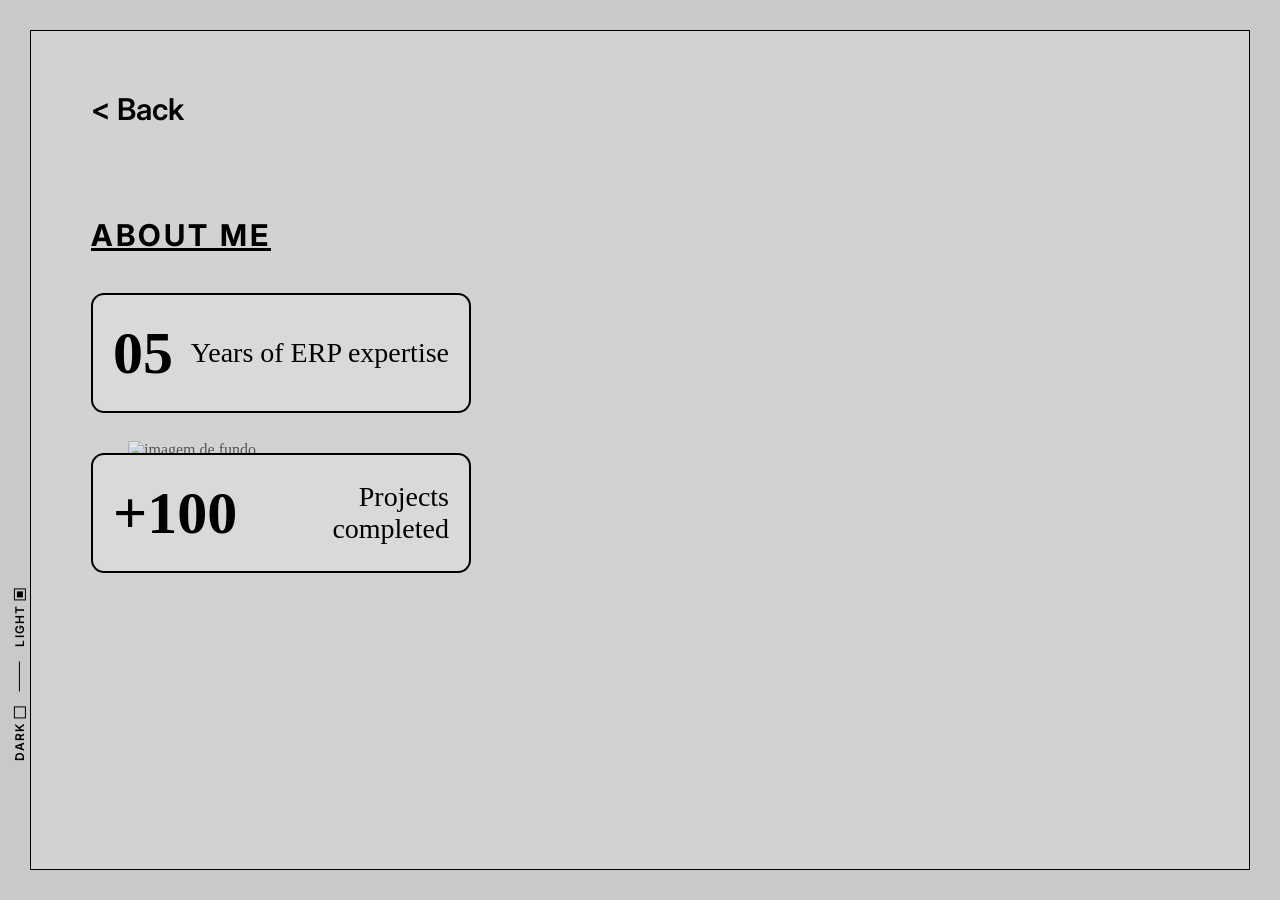
==== info.html @ 148fdce5 "confecção da tela info" ====
<!DOCTYPE html>
<html lang="pt-br">
<head>
    <meta charset="UTF-8">
    <meta name="viewport" content="width=device-width, initial-scale=1.0">
    <title>Ivo Barbosa - Info</title>
    <link rel="stylesheet" href="/style/style.css">
    <link href="https://fonts.googleapis.com/css2?family=Inter:wght@200;400;600&display=swap" rel="stylesheet">
</head>
<body>

    <div class="retangulo-maior">
        <div class="theme-selector">
            <label class="theme-option">
                <span class="label-text">DARK</span>
                <input type="radio" name="theme" value="dark">
                <span class="checkmark"></span>
            </label>
            <div class="divisor-vertical"></div>
            <label class="theme-option">
                <span class="label-text">LIGHT</span>
                <input type="radio" name="theme" value="light" checked>
                <span class="checkmark"></span>
            </label>
        </div>

    <div class="retangulo-menor_info">
    <div class="info-header">
        <a href="index.html" class="btn-back">< Back</a>
    </div>

    <img src="/assets/spray-fundo.png" class="imagem-centro" alt="imagem de fundo">

    <div class="info-container">
    <h1 class="info-title">ABOUT ME</h1>
    <!-- Conteúdo do card N1 -->
    <div class="info-card">
        
        <p class="card-num">05</p>
        
        <div class="card-info-group">
            <p class="card-desc">Years of ERP expertise</p> 
            <!--adicionar imagem corretamente após MVP concluido
            <img src="/assets/grafico linha_barras aba info 1.png" alt="linha decorativa" class="grafico-linha"> 
            -->
        </div>
    </div>
    <!-- Conteúdo do card N2 -->
    <div class="info-card">
        
        <p class="card-num">+100</p>
        
        <div class="card-info-group">
            <p class="card-desc">Projects completed</p> 
            <!--adicionar imagem corretamente após MVP concluido
            <img src="/assets/grafico linha_barras aba info 2.png" alt="linha decorativa" class="grafico-linha"> 
            -->
        </div>
    </div>
</div>

    <script src="script.js"></script>
</body>
</html>
---- style/style.css ----
* {
    margin: 0;
    padding: 0;
    box-sizing: border-box;
}
html, body {
    height: 100%;
    width: 100%;
    overflow: hidden; /* Evita barras de rolagem se não houver conteúdo extra */
}

.retangulo-maior {
background-color: #C9C9C9;
width: 100vw;  /* 100% da largura da tela */
height: 100vh; /* 100% da altura da tela */
    
padding: 30px; /* Margem interna para o retângulo menor aparecer */
display: flex;
}

.theme-selector {
    position: absolute;
    left: -67px; /* Ajuste fino conforme o tamanho da fonte */
    top: 75%;
    transform: translateY(-50%) rotate(-90deg);
    display: flex;
    align-items: center;
    gap: 15px;
    z-index: 10;
}
.theme-option {
    display: flex;
    align-items: center;
    gap: 4px;
    cursor: pointer;
    font-family: 'Inter', sans-serif;
    font-weight: 600;
    font-size: 12px;
    letter-spacing: 0.1em;
}

/* Esconde o rádio padrão e estiliza o customizado */
.theme-option input {
    display: none;
}

.checkmark {
    width: 12px;
    height: 12px;
    border: 1px solid #000;
    display: inline-block;
    position: relative;
}
/* O "X" ou preenchimento quando selecionado */
.theme-option input:checked + .checkmark::after {
    content: '';
    position: absolute;
    width: 6px;
    height: 6px;
    background: #000;
    top: 2px;
    left: 2px;
}

.divisor-vertical {
    width: 30px;
    height: 1px;
    background-color: #000;
}

.label-text {
    user-select: none;
}
.retangulo-menor {
  background-color: #D2D2D2;
  border: 1px solid #000000;
  width: 100%;
  height: 100%;
  display: flex;
  flex-direction: column;
  justify-content: space-between; /* Empurra o "Sobre" para o rodapé */
  padding: 60px;
}
.imagem-centro {
    position: absolute;
    top: 50%;
    left: 50%;
    transform: translate(-50%, -50%); /* Centralização perfeita */
    /* Exemplo A: Ocupar 60% da LARGURA da tela (ideal para imagens horizontais) */
    width: 80vw; 
    
    /* Exemplo B: Ocupar 60% da ALTURA da tela (ideal para imagens verticais) */
    /* height: 60vh; width: auto; */ 
    
    /* Garante que a imagem não distorça */
    height: auto; 
    
    /* Evita que a imagem "atropele" o texto em telas pequenas */
    max-width: 90%; 
    max-height: 70%; 
    
    z-index: 1; /* Mantém a imagem acima do fundo */
}

.nome {
font-family: 'Inter';
font-weight: 200;
font-size: clamp(40px, 8vw, 65px);
letter-spacing: 0.1em;
color: #000000;
margin-bottom: 0.01em;
}

.titulo {
font-family: 'Inter';
font-weight: 400;
font-size: clamp(18px, 3vw, 26px); /* Fonte responsiva */
letter-spacing: 0.1em;
color: #666666;
}

.menu {
display: flex;
flex-direction: column;
gap: 15px;             /* Espaço entre os links */
margin-bottom: 20px;
font-family: 'Inter';
font-style: normal;
font-weight: 600;
font-size: 30px;
line-height: 50px;
/* or 167% */
letter-spacing: 0.1em;
color: #000000;
}
.menu a {
    font-family: 'Inter';
    font-weight: 600;
    font-size: 30px;
    color: black;
    text-decoration: none;
    letter-spacing: 0.1em;
    transition: 0.2s;
}
.menu a:hover {
    opacity: 0.6;
    padding-left: 10px;
}
.sobre {
    font-family: 'Inter';
    font-weight: 400;
    font-size: 20px;
    line-height: 1.5;
    letter-spacing: 0.1em;
    color: #333;
    max-width: 600px;
    align-self: flex-end; /* Alinha à esquerda, ou use flex-end para a direita */
}


/* Estilos para o modo escuro */
body.dark-mode  .retangulo-maior .retangulo-menor{
    background-color: #000000;
}
body.dark-mode  .retangulo-maior {
    background-color: #1A1919;
}
body.dark-mode  .retangulo-menor{
    background-color: #1f1f1f;
    color: #dad8d8;
    border: 1px solid #ffffff;
}

body.dark-mode .nome, body.dark-mode .menu a, body.dark-mode .sobre {
    color: #dad8d8;
}

body.dark-mode .titulo {
    color: #dad8d8;
}

body.dark-mode .theme-option input:checked + .checkmark::after {
    background: #fff;
}
body.dark-mode .imagem-centro {
    /* Inverte as cores (preto vira branco) */
    filter: invert(1); 
    
    /* Opcional: Se a imagem ficar muito "brilhante",
       você pode diminuir um pouco a opacidade */
    /* opacity: 0.8; */
}
body.dark-mode .theme-selector .label-text{
    color: #dad8d8;
}
/* link tree dark mode */
body.dark-mode .contact-modal {
    background-color: #1f1f1f;
    border: 1px solid #ffffff;
}
body.dark-mode .contact-title {
    color: #dad8d8;
}   
body.dark-mode .divisor-horizontal {
    background-color: #333;
    border: 1px solid #fff;
}
body.dark-mode .divisor-horizontal a {
    color: #dad8d8;
}
body.dark-mode .divisor-horizontal:hover {
    background-color: #fff;
}
body.dark-mode .divisor-horizontal:hover a {
    color: #000;
}
body.dark-mode .btn-fechar {
    color: #dad8d8;
}
body.dark-mode .theme-option input:checked + .checkmark::after {
    background: #fff;
}
body.dark-mode .theme-selector .label-text {
    color: #dad8d8;
}
/* Responsividade para telas menores */
@media (max-width: 768px) {
    .retangulo-menor {
        padding: 30px;
    }
    .menu {
        font-size: 20px;
        line-height: 30px;
    }
    .sobre {
        font-size: 16px;
    }
}
/* Inicio Link Tree */
.contact-overlay {
    position: fixed;
    top: 0;
    left: 0;
    width: 100vw;
    height: 100vh;
    background-color: rgba(0, 0, 0, 0.7);
    display: none; 
    justify-content: center;
    align-items: center;
    z-index: 9999;
}

.contact-modal {
    background-color: #b9b7b7;
    border: 1px solid #000;
    padding: 50px 40px;
    width: 90%;
    max-width: 500px;
    position: relative;
}

.contact-title {
    font-family: 'Inter';
    font-weight: 200;
    font-size: 40px;
    text-align: center;
    letter-spacing: 0.1em;
    margin-bottom: 40px;
    color: #000;
    text-shadow: 0px 4px 4px rgba(0, 0, 0, 0.25);
    text-decoration-line: underline;

}

.divisor-horizontal {
    background-color: #C9C9C9;
    border: 1px solid #000;
    margin-bottom: 12px;
    display: flex;
    transition: 0.2s;
    
}

.divisor-horizontal:hover {
    background-color: #000;
}

.divisor-horizontal a {
    text-decoration: none;
    color: #000;
    font-weight: 600;
    font-family: 'Inter';
    font-size: 18px;
    display: flex;
    align-items: center; 
    justify-content: center;
    width: 100%; 
    height: 100%;
    padding: 15px 20px; 
}
.divisor-horizontal:hover a {
    color: #fff;
}


.btn-fechar {
    position: absolute;
    top: 15px;
    right: 20px;
    background: none;
    border: none;
    font-family: 'Inter';
    font-weight: 600;
    cursor: pointer;
}
/* Estilos específicos para a página Info*/
.btn-back {
    text-decoration: none;
    color: #000;
    font-family: 'Inter';
    font-weight: 600;
    font-size: 30px;
}
/* Garante que o retângulo menor seja a base de tudo */
.retangulo-menor_info {
    background-color: #D2D2D2;
    border: 1px solid #000000;
    width: 100%;
    height: 100%;
    display: flex;
    flex-direction: column;
    /* Mude de space-between para flex-start */
    justify-content: flex-start; 
    padding: 60px;
    position: relative;
    overflow: hidden; /* Evita que a imagem ultrapasse os limites do retângulo */
}

/* A imagem continua centralizada e ao fundo */
.imagem-centro {
    position: absolute;
    top: 50%;
    left: 50%;
    transform: translate(-50%, -50%);
    z-index: 1; /* Fica atrás do texto */
    opacity: 0.6; /* Ajuste se quiser mais sutil */
    pointer-events: none; /* Evita que a imagem atrapalhe cliques */
}

/* Container de conteúdo que "flutua" sobre a imagem */
.info-container {
    position: relative;
    z-index: 2;
    display: flex;
    flex-direction: column;
    /* Remova o space-between para o card não fugir para o rodapé */
    justify-content: flex-start; 
    height: 100%;
}

.info-title {
    margin-top: 10vh; /* Ajuste aqui para subir/descer o título */
    font-family: 'Inter';
    font-weight: 700;
    font-size: 30px;
    text-decoration: underline;
    letter-spacing: 0.1em;
    color: #000;
}

.info-card {
    /*primeiro retangulo para o numero e o grafico*/
    box-sizing: border-box;
    width: 380px;  
    height: 120px; 
    background: #D9D9D9;
    border: 2px solid #000000;
    border-radius: 13px;
    padding: 10px 20px;
    margin-top: 40px; 

    display: flex;
    justify-content: space-between;
    align-items: center;
}

/* Container do lado direito */
.card-info-group {
    display: flex;
    flex-direction: column;
    align-items: flex-end;
    justify-content: center;
    /* Controla a proximidade total entre imagem e texto */
    gap: 2px; 
}

.card-num { 
    font-size: 60px; 
    font-weight: 600; 
    line-height: 1; /* Garante que o número não crie espaços fantasmas */
}

.grafico-linha {
    width: auto;      /* Mantém a proporção */
    max-height: 60px; /* Garante que a imagem não "vaze" do retângulo de 108px */
}

.card-desc { 
    font-size: 28px; 
    text-align: right; /* Alinha o texto à direita para casar com o grupo */
}
/* Modo Escuro info*/
body.dark-mode .info-title, 
body.dark-mode .info-card {
    color: #dad8d8;
    border-color: #ffffff;
}
body.dark-mode .imagem-centro {
    filter: invert(1);
}
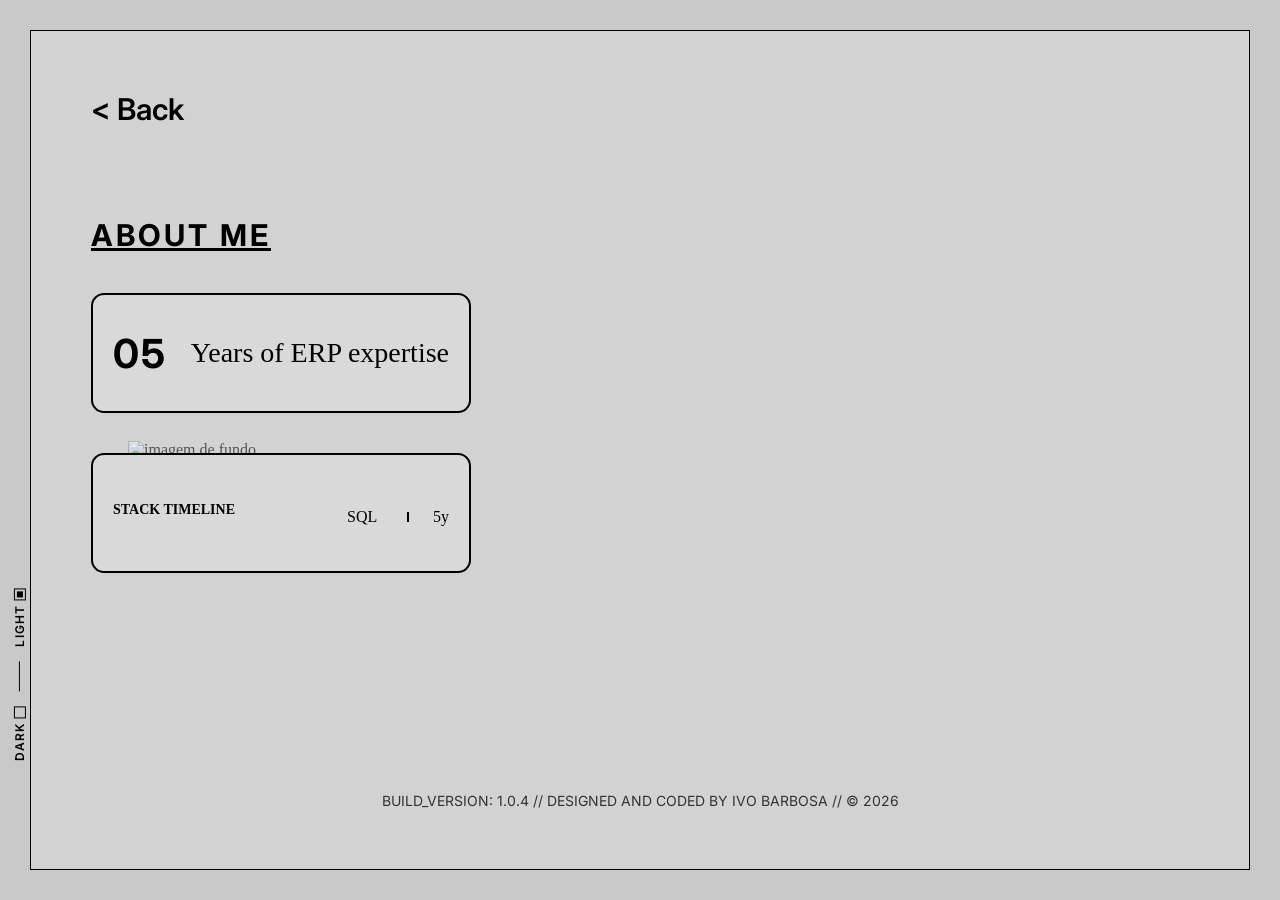
==== commit 4b6a827a: "Confecção info 1.2 card 2" ====
--- a/info.html
+++ b/info.html
@@ -31,7 +31,7 @@
 
     <img src="/assets/spray-fundo.png" class="imagem-centro" alt="imagem de fundo">
 
-    <div class="info-container">
+    <div class="info-container-linha1">
     <h1 class="info-title">ABOUT ME</h1>
     <!-- Conteúdo do card N1 -->
     <div class="info-card">
@@ -47,17 +47,22 @@
     </div>
     <!-- Conteúdo do card N2 -->
     <div class="info-card">
-        
-        <p class="card-num">+100</p>
-        
-        <div class="card-info-group">
-            <p class="card-desc">Projects completed</p> 
-            <!--adicionar imagem corretamente após MVP concluido
-            <img src="/assets/grafico linha_barras aba info 2.png" alt="linha decorativa" class="grafico-linha"> 
-            -->
+    <p class="stack-timeline">STACK TIMELINE</p>
+
+    <div class="stack-item">
+        <span class="stack-label">SQL</span>
+
+        <div class="bar">
+            <div class="fill" style="width: 80%;"></div>
         </div>
+
+        <span class="stack-years">5y</span>
     </div>
 </div>
+</div>
+    <footer class="info-footer">
+        <p>BUILD_VERSION: 1.0.4 // DESIGNED AND CODED BY IVO BARBOSA // © 2026</p>
+    </footer>
 
     <script src="script.js"></script>
 </body>
--- a/style/style.css
+++ b/style/style.css
@@ -312,8 +312,9 @@
     font-family: 'Inter';
     font-weight: 600;
     cursor: pointer;
-}
-/* Estilos específicos para a página Info*/
+
+}
+/* página Info*/
 .btn-back {
     text-decoration: none;
     color: #000;
@@ -348,14 +349,16 @@
 }
 
 /* Container de conteúdo que "flutua" sobre a imagem */
-.info-container {
+.info-container-linha1 {
     position: relative;
     z-index: 2;
     display: flex;
     flex-direction: column;
-    /* Remova o space-between para o card não fugir para o rodapé */
+    display: block;
+    width: 100%;
     justify-content: flex-start; 
     height: 100%;
+    vertical-align: top;
 }
 
 .info-title {
@@ -383,6 +386,13 @@
     justify-content: space-between;
     align-items: center;
 }
+.card-num {
+    font-family: 'Inter';
+    font-weight: 700;
+    font-size: 40px;
+    letter-spacing: 0.05em;
+    color: #000000;
+}
 
 /* Container do lado direito */
 .card-info-group {
@@ -394,12 +404,6 @@
     gap: 2px; 
 }
 
-.card-num { 
-    font-size: 60px; 
-    font-weight: 600; 
-    line-height: 1; /* Garante que o número não crie espaços fantasmas */
-}
-
 .grafico-linha {
     width: auto;      /* Mantém a proporção */
     max-height: 60px; /* Garante que a imagem não "vaze" do retângulo de 108px */
@@ -409,6 +413,57 @@
     font-size: 28px; 
     text-align: right; /* Alinha o texto à direita para casar com o grupo */
 }
+.dashboard-grid {
+    display: grid;
+    grid-template-columns: repeat(auto-fit, minmax(250px, 1fr));
+    gap: 20px;
+}
+.dash-card {
+    width: 100%;
+}
+/* Estilos para o segundo card (Stack Timeline) */
+.stack-item {
+    display: grid;
+    grid-template-columns: auto 1fr auto;
+    align-items: center;
+    gap: 10px;
+    margin-top: 8px;
+}
+.stack-timeline {
+    font-weight: 700;
+    font-size: 14px;
+    margin: 0;          /* remove espaçamento padrão */
+    margin-bottom: 6px; /* controla distância da barra */
+}
+.stack-label {
+    min-width: 50px;
+}
+
+.stack-years {
+    min-width: 30px;
+    text-align: right;
+}
+
+.bar {
+    height: 10px;
+    background: #ddd;
+    border: 1px solid #000;
+    position: relative;
+}
+
+.fill {
+    height: 100%;
+    background: #000;
+}
+/* Estilos para o rodapé */
+.info-footer {
+    text-align: center;
+    padding: 0px 0;
+    font-family: 'Inter';
+    font-weight: 400;
+    font-size: 14px;
+    color: #333;
+}
 /* Modo Escuro info*/
 body.dark-mode .info-title, 
 body.dark-mode .info-card {
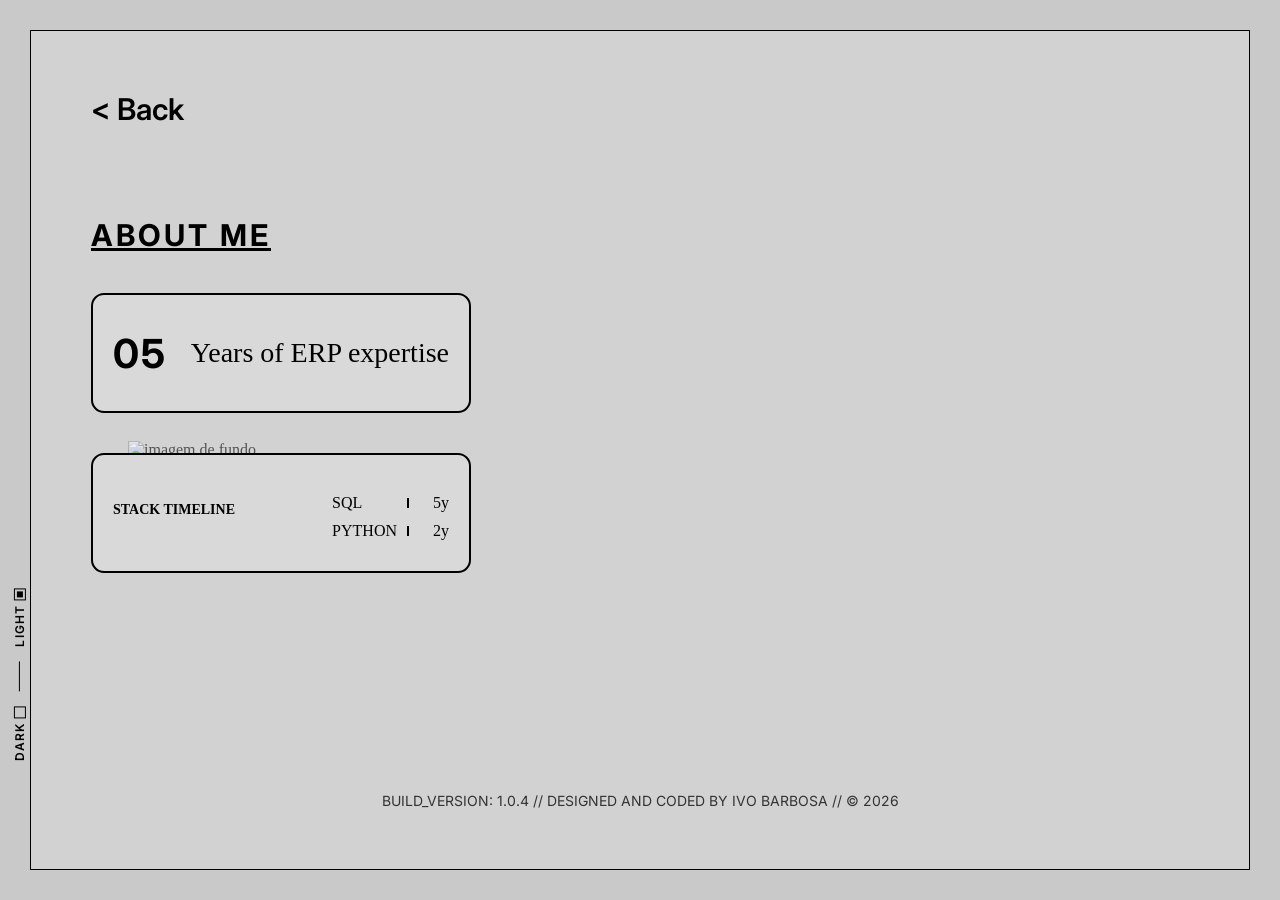
==== commit d395c204: "Confecção info 1.2.1 card 2" ====
--- a/info.html
+++ b/info.html
@@ -57,9 +57,19 @@
         </div>
 
         <span class="stack-years">5y</span>
+
+        <span class="stack-label">PYTHON</span>
+
+        <div class="bar">
+            <div class="fill" style="width: 35%;"></div>
+        </div>
+
+        <span class="stack-years">2y</span>
     </div>
 </div>
+
 </div>
+
     <footer class="info-footer">
         <p>BUILD_VERSION: 1.0.4 // DESIGNED AND CODED BY IVO BARBOSA // © 2026</p>
     </footer>
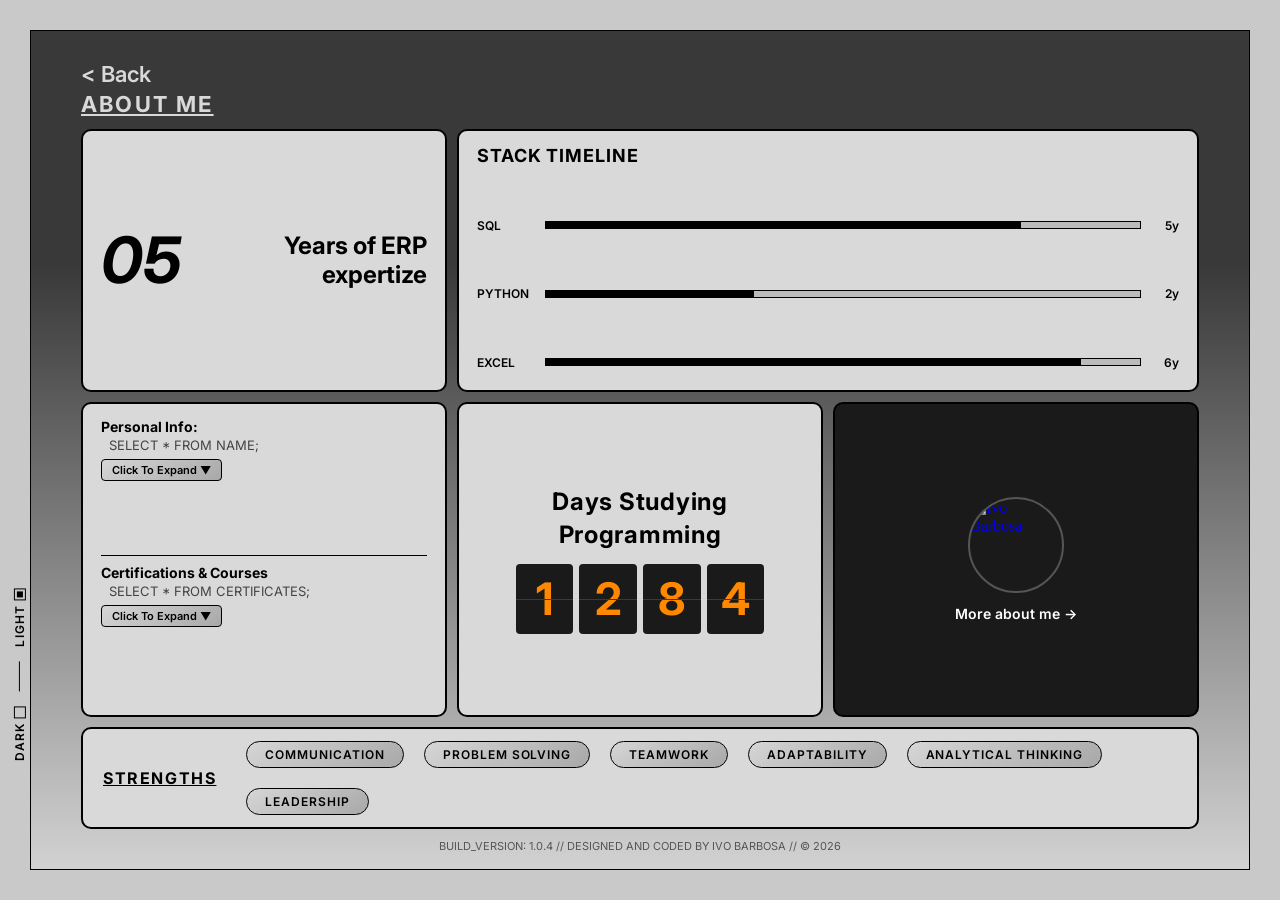
==== commit 0dd8455d: "com exceção ao apontamentos dos projetos em demos em project.html para concluir o mvp falta apenas a" ====
--- a/info.html
+++ b/info.html
@@ -5,7 +5,7 @@
     <meta name="viewport" content="width=device-width, initial-scale=1.0">
     <title>Ivo Barbosa - Info</title>
     <link rel="stylesheet" href="/style/style.css">
-    <link href="https://fonts.googleapis.com/css2?family=Inter:wght@200;400;600&display=swap" rel="stylesheet">
+    <link href="https://fonts.googleapis.com/css2?family=Inter:wght@200;400;600;700&display=swap" rel="stylesheet">
 </head>
 <body>
 
@@ -24,57 +24,120 @@
             </label>
         </div>
 
-    <div class="retangulo-menor_info">
-    <div class="info-header">
-        <a href="index.html" class="btn-back">< Back</a>
-    </div>
+        <div class="retangulo-menor_info">
 
-    <img src="/assets/spray-fundo.png" class="imagem-centro" alt="imagem de fundo">
+            <img src="/assets/spray-fundo.png" class="imagem-centro" alt="imagem de fundo">
 
-    <div class="info-container-linha1">
-    <h1 class="info-title">ABOUT ME</h1>
-    <!-- Conteúdo do card N1 -->
-    <div class="info-card">
-        
-        <p class="card-num">05</p>
-        
-        <div class="card-info-group">
-            <p class="card-desc">Years of ERP expertise</p> 
-            <!--adicionar imagem corretamente após MVP concluido
-            <img src="/assets/grafico linha_barras aba info 1.png" alt="linha decorativa" class="grafico-linha"> 
-            -->
+            <div class="info-content">
+
+                <a href="index.html" class="btn-back">&lt; Back</a>
+                <h1 class="info-title">ABOUT ME</h1>
+
+                <div class="info-grid">
+
+                    <!-- Card 1: ERP Experience -->
+                    <div class="info-card card-erp">
+                        <p class="card-num">05</p>
+                        <div class="card-info-group">
+                            <p class="card-desc">Years of ERP<br>expertize</p>
+                        </div>
+                    </div>
+
+                    <!-- Card 2: Stack Timeline -->
+                    <div class="info-card card-stack">
+                        <p class="stack-timeline">STACK TIMELINE</p>
+                        <div class="stack-row">
+                            <span class="stack-label">SQL</span>
+                            <div class="bar"><div class="fill" style="width: 80%;"></div></div>
+                            <span class="stack-years">5y</span>
+                        </div>
+                        <div class="stack-row">
+                            <span class="stack-label">PYTHON</span>
+                            <div class="bar"><div class="fill" style="width: 35%;"></div></div>
+                            <span class="stack-years">2y</span>
+                        </div>
+                        <div class="stack-row">
+                            <span class="stack-label">EXCEL</span>
+                            <div class="bar"><div class="fill" style="width: 90%;"></div></div>
+                            <span class="stack-years">6y</span>
+                        </div>
+                    </div>
+
+                    <!-- Card 3: Personal Info + Certifications -->
+                    <div class="info-card card-personal">
+                        <div class="personal-section">
+                            <p class="personal-label"><strong>Personal Info:</strong></p>
+                            <p class="sql-query">SELECT * FROM NAME;</p>
+                            <button class="btn-expand" onclick="togglePersonal()">Click To Expand &#9660;</button>
+                            <div class="personal-details" id="personal-details" style="display:none;">
+                                <p>Name: Ivo Barbosa</p>
+                                <p>Location: Rio de Janeiro, BR</p>
+                                <p>Education: Associate Degree in Software and Development</p>
+                            </div>
+                        </div>
+                        <div class="cert-section">
+                            <p class="personal-label"><strong>Certifications &amp; Courses</strong></p>
+                            <p class="sql-query">SELECT * FROM CERTIFICATES;</p>
+                            <button class="btn-expand" onclick="toggleCertificates()">Click To Expand &#9660;</button>
+                        </div>
+                    </div>
+
+                    <!-- Card 4: Days studying -->
+                    <div class="info-card card-days">
+                        <p class="days-label">Days Studying<br>Programming</p>
+                        <div class="flip-counter" id="days-counter">
+                            <span class="flip-digit">1</span>
+                            <span class="flip-digit">0</span>
+                            <span class="flip-digit">3</span>
+                            <span class="flip-digit">1</span>
+                        </div>
+                    </div>
+
+                    <!-- Card 5: More about me -->
+                    <a href="/assets/CV-IVO-2026.PDF" target="_blank" class="info-card card-photo">
+                        <img src="/assets/imagem-ivo-redonda.jpg" alt="Ivo Barbosa" class="profile-photo">
+                        <span class="more-about-link">More about me &#8594;</span>
+                    </a>
+
+                    <!-- Card 6: Strengths -->
+                    <div class="info-card card-strengths">
+                        <p class="strengths-title">STRENGTHS</p>
+                        <div class="strengths-tags">
+                            <span class="tag">COMMUNICATION</span>
+                            <span class="tag">PROBLEM SOLVING</span>
+                            <span class="tag">TEAMWORK</span>
+                            <span class="tag">ADAPTABILITY</span>
+                            <span class="tag">ANALYTICAL THINKING</span>
+                            <span class="tag">LEADERSHIP</span>
+                        </div>
+                    </div>
+
+                </div>
+            </div>
+
+            <footer class="info-footer">
+                <p>BUILD_VERSION: 1.0.4 // DESIGNED AND CODED BY IVO BARBOSA // &copy; 2026</p>
+            </footer>
+
         </div>
     </div>
-    <!-- Conteúdo do card N2 -->
-    <div class="info-card">
-    <p class="stack-timeline">STACK TIMELINE</p>
-
-    <div class="stack-item">
-        <span class="stack-label">SQL</span>
-
-        <div class="bar">
-            <div class="fill" style="width: 80%;"></div>
+    <!--toggle certifications-->
+    <div id="cert-overlay" class="contact-overlay">
+        <div class="contact-modal">
+            <button class="btn-fechar" onclick="toggleCertificates()">FECHAR [X]</button>
+            <div class="contact-content">
+                <h2 class="contact-title">CERTIFICATIONS</h2>
+                <div class="links-lista">
+                    <div class="divisor-horizontal"><a href="#">Professional Scrum Master I (PSM I)</a></div>
+                    <div class="divisor-horizontal"><a href="#">Data Science / Data Analysis Certification</a></div>
+                    <div class="divisor-horizontal"><a href="#">SQL (SQL Server / MySQL / Firebird)</a></div>
+                    <div class="divisor-horizontal"><a href="#">Python for Data Analysis</a></div>
+                    <div class="divisor-horizontal"><a href="#">Power BI</a></div>
+                </div>
+            </div>
         </div>
-
-        <span class="stack-years">5y</span>
-
-        <span class="stack-label">PYTHON</span>
-
-        <div class="bar">
-            <div class="fill" style="width: 35%;"></div>
-        </div>
-
-        <span class="stack-years">2y</span>
     </div>
-</div>
-
-</div>
-
-    <footer class="info-footer">
-        <p>BUILD_VERSION: 1.0.4 // DESIGNED AND CODED BY IVO BARBOSA // © 2026</p>
-    </footer>
 
     <script src="script.js"></script>
 </body>
 </html>
-
--- a/style/style.css
+++ b/style/style.css
@@ -149,12 +149,14 @@
 .sobre {
     font-family: 'Inter';
     font-weight: 400;
-    font-size: 20px;
+    font-size: clamp(13px, 1.4vw, 15px);
     line-height: 1.5;
     letter-spacing: 0.1em;
     color: #333;
-    max-width: 600px;
-    align-self: flex-end; /* Alinha à esquerda, ou use flex-end para a direita */
+    max-width: min(600px, 100%);
+    align-self: flex-end;
+    overflow-wrap: break-word;
+    word-break: break-word;
 }
 
 
@@ -314,162 +316,596 @@
     cursor: pointer;
 
 }
-/* página Info*/
+/* === INFO PAGE === */
+
+.retangulo-menor_info {
+    background-color: #D2D2D2;background: linear-gradient(180deg, #393939 27.97%, #D2D2D2 100%);
+    border: 1px solid #000;
+    width: 100%;
+    height: 100%;
+    display: flex;
+    flex-direction: column;
+    padding: 30px 50px 16px;
+    position: relative;
+    overflow: hidden;
+}
+
+.info-content {
+    position: relative;
+    z-index: 2;
+    display: flex;
+    flex-direction: column;
+    flex: 1;
+    min-height: 0;
+}
+
 .btn-back {
     text-decoration: none;
-    color: #000;
-    font-family: 'Inter';
-    font-weight: 600;
-    font-size: 30px;
-}
-/* Garante que o retângulo menor seja a base de tudo */
-.retangulo-menor_info {
-    background-color: #D2D2D2;
-    border: 1px solid #000000;
-    width: 100%;
-    height: 100%;
-    display: flex;
-    flex-direction: column;
-    /* Mude de space-between para flex-start */
-    justify-content: flex-start; 
-    padding: 60px;
-    position: relative;
-    overflow: hidden; /* Evita que a imagem ultrapasse os limites do retângulo */
-}
-
-/* A imagem continua centralizada e ao fundo */
-.imagem-centro {
-    position: absolute;
-    top: 50%;
-    left: 50%;
-    transform: translate(-50%, -50%);
-    z-index: 1; /* Fica atrás do texto */
-    opacity: 0.6; /* Ajuste se quiser mais sutil */
-    pointer-events: none; /* Evita que a imagem atrapalhe cliques */
-}
-
-/* Container de conteúdo que "flutua" sobre a imagem */
-.info-container-linha1 {
-    position: relative;
-    z-index: 2;
-    display: flex;
-    flex-direction: column;
-    display: block;
-    width: 100%;
-    justify-content: flex-start; 
-    height: 100%;
-    vertical-align: top;
+    color: #D9D9D9;
+    font-family: 'Inter';
+    font-weight: 600;
+    font-size: 22px;
+    margin-bottom: 4px;
+    display: inline-block;
 }
 
 .info-title {
-    margin-top: 10vh; /* Ajuste aqui para subir/descer o título */
     font-family: 'Inter';
     font-weight: 700;
-    font-size: 30px;
+    font-size: 22px;
     text-decoration: underline;
     letter-spacing: 0.1em;
+    color: #D9D9D9;
+    margin-bottom: 12px;
+}
+
+/* Grid principal */
+.info-grid {
+    display: grid;
+    grid-template-columns: repeat(3, 1fr);
+    grid-template-rows: 1fr 1.2fr auto;
+    gap: 10px;
+    grid-template-areas:
+        "erp stack stack"
+        "personal days photo"
+        "strengths strengths strengths";
+    flex: 1;
+    min-height: 0;
+}
+
+.info-card {
+    background: #D9D9D9;
+    border: 2px solid #000;
+    border-radius: 10px;
+    padding: 14px 18px;
+    box-sizing: border-box;
+    overflow: hidden;
+}
+
+/* Atribuição de áreas */
+.card-erp {
+    grid-area: erp;
+    display: flex;
+    align-items: center;
+    justify-content: space-between;
+    gap: 10px;
+}
+.card-stack {
+    grid-area: stack;
+    display: flex;
+    flex-direction: column;
+    justify-content: space-between;
+}
+.card-personal {
+    grid-area: personal;
+    display: flex;
+    flex-direction: column;
+    justify-content: space-between;
+}
+.card-days {
+    grid-area: days;
+    display: flex;
+    flex-direction: column;
+    align-items: center;
+    justify-content: center;
+    gap: 12px;
+}
+.card-photo {
+    grid-area: photo;
+    background: #1a1a1a;
+    display: flex;
+    flex-direction: column;
+    align-items: center;
+    justify-content: center;
+    gap: 12px;
+    cursor: pointer;
+    transition: border-color 0.2s, box-shadow 0.2s;
+    text-decoration: none;
+}
+.card-photo:hover {
+    border-color: #ff8800;
+    box-shadow: 0 0 12px #ff8800;
+}
+.card-strengths {
+    grid-area: strengths;
+    display: flex;
+    align-items: center;
+    gap: 30px;
+    padding: 12px 20px;
+}
+
+/* Card ERP */
+.card-num {
+    font-family: 'Inter';
+    font-weight: 700;
+    font-style: italic;
+    font-size: clamp(36px, 5vw, 74px);
     color: #000;
-}
-
-.info-card {
-    /*primeiro retangulo para o numero e o grafico*/
-    box-sizing: border-box;
-    width: 380px;  
-    height: 120px; 
-    background: #D9D9D9;
-    border: 2px solid #000000;
-    border-radius: 13px;
-    padding: 10px 20px;
-    margin-top: 40px; 
-
-    display: flex;
-    justify-content: space-between;
-    align-items: center;
-}
-.card-num {
-    font-family: 'Inter';
-    font-weight: 700;
-    font-size: 40px;
-    letter-spacing: 0.05em;
-    color: #000000;
-}
-
-/* Container do lado direito */
+    line-height: 1;
+}
 .card-info-group {
     display: flex;
     flex-direction: column;
     align-items: flex-end;
-    justify-content: center;
-    /* Controla a proximidade total entre imagem e texto */
-    gap: 2px; 
-}
-
-.grafico-linha {
-    width: auto;      /* Mantém a proporção */
-    max-height: 60px; /* Garante que a imagem não "vaze" do retângulo de 108px */
-}
-
-.card-desc { 
-    font-size: 28px; 
-    text-align: right; /* Alinha o texto à direita para casar com o grupo */
-}
-.dashboard-grid {
+}
+.card-desc {
+    font-family: 'Inter';
+    font-weight: 700;
+    font-size: clamp(24px, 1.6vw, 32px);
+    text-align: right;
+    color: #000;
+}
+
+/* Card Stack */
+.stack-timeline {
+    font-family: 'Inter';
+    font-weight: 700;
+    font-size: 18px;
+    letter-spacing: 0.05em;
+    margin-bottom: 4px;
+}
+.stack-row {
     display: grid;
-    grid-template-columns: repeat(auto-fit, minmax(250px, 1fr));
-    gap: 20px;
-}
-.dash-card {
-    width: 100%;
-}
-/* Estilos para o segundo card (Stack Timeline) */
-.stack-item {
-    display: grid;
-    grid-template-columns: auto 1fr auto;
-    align-items: center;
-    gap: 10px;
-    margin-top: 8px;
-}
-.stack-timeline {
-    font-weight: 700;
-    font-size: 14px;
-    margin: 0;          /* remove espaçamento padrão */
-    margin-bottom: 6px; /* controla distância da barra */
+    grid-template-columns: 60px 1fr 30px;
+    align-items: center;
+    gap: 8px;
+    margin-bottom: 6px;
 }
 .stack-label {
-    min-width: 50px;
-}
-
+    font-family: 'Inter';
+    font-weight: 600;
+    font-size: 12px;
+}
 .stack-years {
-    min-width: 30px;
+    font-family: 'Inter';
+    font-weight: 600;
+    font-size: 12px;
     text-align: right;
 }
-
 .bar {
-    height: 10px;
-    background: #ddd;
+    height: 8px;
+    background: #bbb;
     border: 1px solid #000;
-    position: relative;
-}
-
+}
 .fill {
     height: 100%;
     background: #000;
 }
-/* Estilos para o rodapé */
+
+/* Card Personal */
+.personal-section {
+    flex: 1;
+}
+.personal-label {
+    font-family: 'Inter';
+    font-weight: 700;
+    font-size: 14px;
+    margin-bottom: 2px;
+}
+.sql-query {
+    font-family: 'Inter';
+    font-size: 13px;
+    color: #444;
+    padding-left: 8px;
+    margin-bottom: 6px;
+}
+.btn-expand {
+    background: linear-gradient(145deg, #d6d6d6, #a8a8a8);: none;
+    border: 1px solid #000;
+    border-radius: 4px;
+    padding: 3px 10px;
+    font-family: 'Inter';
+    font-size: 11px;
+    font-weight: 600;
+    cursor: pointer;
+    transition: 0.2s;
+    margin-bottom: 6px;
+}
+.btn-expand:hover {
+    background: #000;
+    color: #fff;
+}
+.personal-details {
+    font-family: 'Inter';
+    font-size: 12px;
+    color: #444;
+    padding-left: 8px;
+    line-height: 1.6;
+}
+.cert-section {
+    flex: 1;
+    border-top: 1px solid #000;
+    padding-top: 8px;
+}
+
+/* Card Days */
+.days-label {
+    font-family: 'Inter';
+    font-weight: 700;
+    font-size: 24px;
+    text-align: center;
+    letter-spacing: 0.03em;
+    line-height: 1.4;
+}
+.flip-counter {
+    display: flex;
+    gap: 6px;
+}
+.flip-digit {
+    background: #1a1a1a;
+    color: #ff8800;
+    font-family: 'Inter';
+    font-weight: 700;
+    font-size: clamp(35px, 3.5vw, 52px);
+    width: clamp(36px, 4.5vw, 60px);
+    height: clamp(44px, 5.5vw, 72px);
+    display: flex;
+    align-items: center;
+    justify-content: center;
+    border-radius: 4px;
+    position: relative;
+}
+.flip-digit::after {
+    content: '';
+    position: absolute;
+    width: 100%;
+    height: 1px;
+    background: #3a3a3a;
+    top: 50%;
+}
+
+/* Card Photo */
+.profile-photo {
+    width: clamp(64px, 8vw, 96px);
+    height: clamp(64px, 8vw, 96px);
+    border-radius: 50%;
+    object-fit: cover;
+    border: 2px solid #555;
+    transition: border-color 0.2s, box-shadow 0.2s;
+}
+.profile-photo:hover {
+    border-color: #ff8800;
+    box-shadow: 0 0 8px #ff8800;
+}
+.more-about-link {
+    color: #fff;
+    font-family: 'Inter';
+    font-weight: 600;
+    font-size: 14px;
+    text-decoration: none;
+    transition: opacity 0.2s;
+}
+.more-about-link:hover {
+    opacity: 0.6;
+}
+
+/* Card Strengths */
+.strengths-title {
+    font-family: 'Inter';
+    font-weight: 700;
+    font-size: 16px;
+    letter-spacing: 0.1em;
+    text-decoration: underline;
+    white-space: nowrap;
+}
+.strengths-tags {
+    display: flex;
+    flex-wrap: wrap;
+    gap: 20px;
+}
+.tag {
+    background: linear-gradient(145deg, #d6d6d6, #a8a8a8);
+    border: 1.5px solid #000;
+    border-radius: 999px;
+    padding: 5px 18px;
+    font-family: 'Inter';
+    font-weight: 600;
+    font-size: 12px;
+    letter-spacing: 0.08em;
+    white-space: nowrap;
+}
+
+/* Footer */
 .info-footer {
+    position: relative;
+    z-index: 2;
     text-align: center;
-    padding: 0px 0;
+    padding: 10px 0 0;
     font-family: 'Inter';
     font-weight: 400;
-    font-size: 14px;
-    color: #333;
-}
-/* Modo Escuro info*/
-body.dark-mode .info-title, 
+    font-size: 11px;
+    color: #555;
+}
+
+/* === DARK MODE INFO === */
+body.dark-mode .retangulo-menor_info {
+    background-color: #1f1f1f;
+    border-color: #fff;
+}
 body.dark-mode .info-card {
-    color: #dad8d8;
-    border-color: #ffffff;
+    background: #2a2a2a;
+    border-color: #fff;
+}
+body.dark-mode .btn-back,
+body.dark-mode .info-title,
+body.dark-mode .card-num,
+body.dark-mode .card-desc,
+body.dark-mode .stack-timeline,
+body.dark-mode .stack-label,
+body.dark-mode .stack-years,
+body.dark-mode .personal-label,
+body.dark-mode .days-label,
+body.dark-mode .strengths-title {
+    color: #dad8d8;
+}
+body.dark-mode .sql-query,
+body.dark-mode .personal-details {
+    color: #aaa;
+}
+body.dark-mode .bar {
+    background: #444;
+    border-color: #fff;
+}
+body.dark-mode .fill {
+    background: #dad8d8;
+}
+body.dark-mode .btn-expand {
+    
+    border-color: #dad8d8;
+    color: #dad8d8;
+}
+body.dark-mode .btn-expand:hover {
+    background: #dad8d8;
+    color: #000;
+}
+body.dark-mode .cert-section {
+    border-top-color: #555;
+}
+body.dark-mode .tag {
+    background: linear-gradient(145deg, #3a3a3a, #2a2a2a);
+    border-color: #dad8d8;
+    color: #dad8d8;
+}
+body.dark-mode .btn-expand {
+    background: linear-gradient(145deg, #3a3a3a, #2a2a2a);
+    border-color: #dad8d8;
+    color: #dad8d8;
+}
+body.dark-mode .checkmark {
+    border-color: #dad8d8;
+}
+body.dark-mode .divisor-vertical {
+    background-color: #dad8d8;
+}
+body.dark-mode .info-footer {
+    color: #888;
 }
 body.dark-mode .imagem-centro {
     filter: invert(1);
 }
+
+/* === RESPONSIVIDADE INFO PAGE === */
+@media (max-width: 1024px) {
+    .retangulo-menor_info {
+        padding: 24px 30px 12px;
+    }
+    .info-grid {
+        grid-template-columns: repeat(2, 1fr);
+        grid-template-rows: auto;
+        grid-template-areas:
+            "erp stack"
+            "personal days"
+            "photo photo"
+            "strengths strengths";
+    }
+    .card-strengths {
+        flex-wrap: wrap;
+    }
+}
+
+@media (max-width: 768px) {
+    .retangulo-menor_info {
+        padding: 20px 20px 10px;
+        overflow-y: auto;
+    }
+    .info-grid {
+        grid-template-columns: 1fr 1fr;
+        grid-template-rows: auto;
+        grid-template-areas:
+            "erp stack"
+            "personal personal"
+            "days photo"
+            "strengths strengths";
+        gap: 8px;
+    }
+    .card-num {
+        font-size: clamp(28px, 6vw, 52px);
+    }
+    .card-desc {
+        font-size: clamp(14px, 2.5vw, 22px);
+    }
+    .days-label {
+        font-size: 16px;
+    }
+    .flip-digit {
+        font-size: clamp(24px, 4vw, 40px);
+        width: clamp(28px, 5vw, 48px);
+        height: clamp(36px, 6vw, 58px);
+    }
+    .strengths-tags {
+        gap: 8px;
+    }
+}
+
+/* === PROJECTS PAGE === */
+.projects-page-title {
+    font-family: 'Inter';
+    font-weight: 200;
+    font-size: clamp(36px, 6vw, 50px);
+    letter-spacing: 0.05em;
+    color: #D9D9D9;
+    margin-bottom: 20px;
+    line-height: 1;
+}
+
+.projects-carousel {
+    display: flex;
+    align-items: center;
+    gap: 12px;
+    flex: 1;
+    min-height: 0;
+}
+
+.carousel-track-container {
+    flex: 1;
+    overflow: hidden;
+    height: 100%;
+}
+
+.carousel-track {
+    display: flex;
+    gap: 10px;
+    height: 100%;
+    transition: transform 0.35s ease;
+}
+
+.project-card {
+    flex: 0 0 calc(25% - 7.5px);
+    border: 1px solid #000;
+    background: #D9D9D9;
+    display: flex;
+    flex-direction: column;
+    padding: 12px;
+    box-sizing: border-box;
+    min-height: 0;
+}
+
+.project-card-name {
+    font-family: 'Inter';
+    font-weight: 600;
+    font-size: clamp(12px, 1.4vw, 16px);
+    letter-spacing: 0.05em;
+    color: #000;
+    margin-bottom: 8px;
+}
+
+.project-card-photo {
+    flex: none;
+    height: 180px;
+    border: 1px solid #000;
+    display: flex;
+    align-items: center;
+    justify-content: center;
+    margin-bottom: 10px;
+    background: #c4c4c4;
+}
+
+.project-card-img {
+    width: 100%;
+    height: 100%;
+    object-fit: cover;
+    display: block;
+}
+
+.project-card-photo-label {
+    font-family: 'Inter';
+    font-weight: 400;
+    font-size: 18px;
+    color: #888;
+}
+
+.project-card-desc {
+    font-family: 'Inter';
+    font-weight: 400;
+    font-size: clamp(10px, 1vw, 13px);
+    color: #444;
+    line-height: 1.5;
+}
+
+.carousel-btn {
+    background: none;
+    border: none;
+    font-size: clamp(22px, 2.5vw, 36px);
+    cursor: pointer;
+    color: #D9D9D9;
+    padding: 8px;
+    flex-shrink: 0;
+    transition: opacity 0.2s;
+    line-height: 1;
+}
+
+.carousel-btn:hover {
+    opacity: 0.6;
+}
+
+.carousel-btn:disabled {
+    opacity: 0.2;
+    cursor: default;
+}
+
+/* Dark mode - Projects */
+body.dark-mode .projects-page-title {
+    color: #dad8d8;
+}
+
+body.dark-mode .project-card {
+    background: #2a2a2a;
+    border-color: #fff;
+}
+
+body.dark-mode .project-card-name {
+    color: #dad8d8;
+}
+
+body.dark-mode .project-card-photo {
+    background: #1a1a1a;
+    border-color: #555;
+}
+
+body.dark-mode .project-card-photo-label {
+    color: #666;
+}
+
+body.dark-mode .project-card-desc {
+    color: #aaa;
+}
+
+body.dark-mode .carousel-btn {
+    color: #dad8d8;
+}
+
+/* Responsividade - Projects */
+@media (max-width: 1024px) {
+    .project-card {
+        flex: 0 0 calc(33.333% - 7px);
+    }
+}
+
+@media (max-width: 768px) {
+    .project-card {
+        flex: 0 0 calc(50% - 5px);
+    }
+    .projects-carousel {
+        gap: 6px;
+    }
+}
